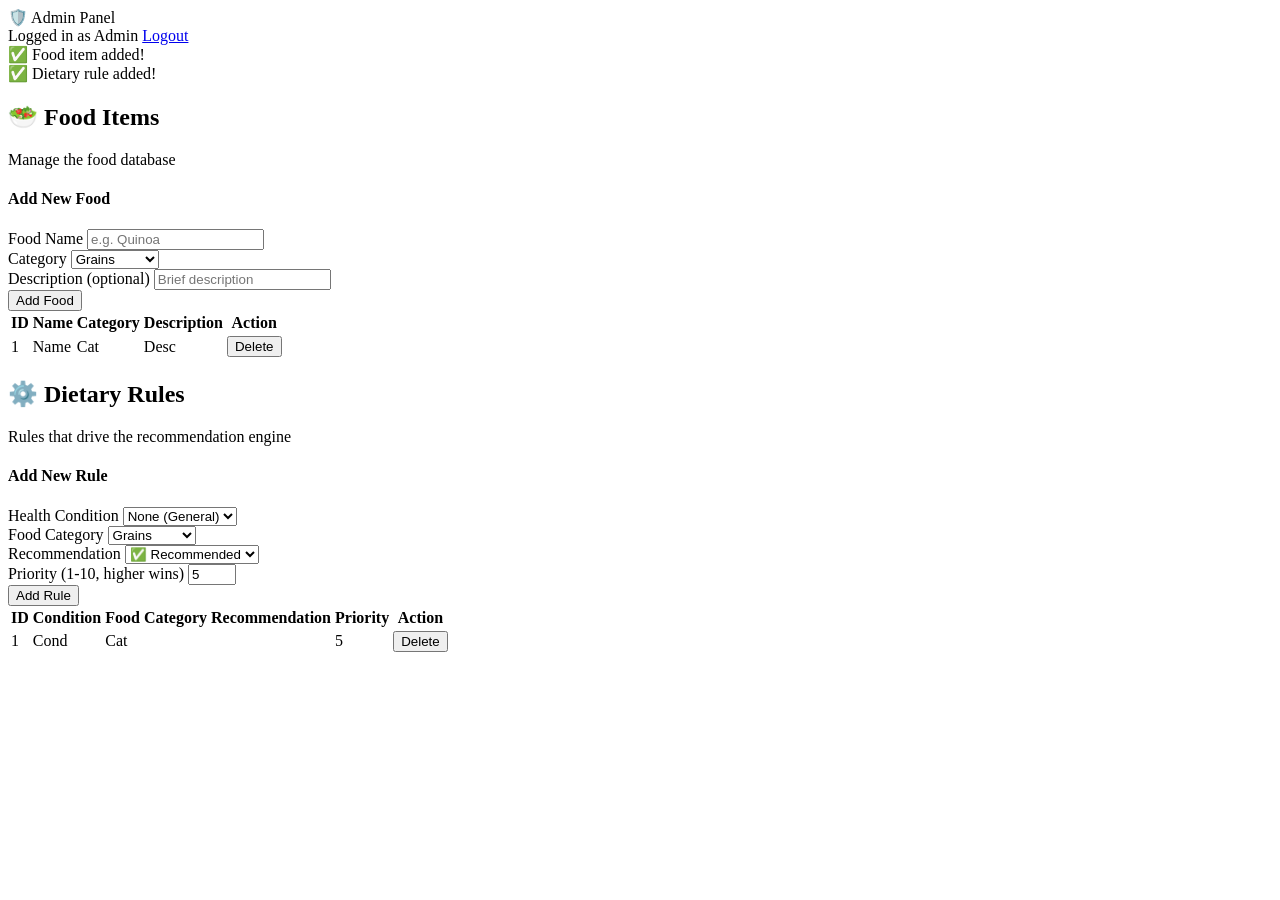
==== src/main/resources/templates/admin.html @ 1556cfc7 "Initial commit: nutrition-dss project" ====
<!DOCTYPE html>
<html lang="en" xmlns:th="http://www.thymeleaf.org">
<head>
    <meta charset="UTF-8">
    <title>Admin Panel - Nutrition DSS</title>
    <link rel="stylesheet" href="/css/style.css">
</head>
<body>

<nav class="navbar admin-navbar">
    <div class="nav-brand">🛡️ Admin Panel</div>
    <div class="nav-links">
        <span class="nav-user">Logged in as Admin</span>
        <a href="/logout" class="btn-nav-outline">Logout</a>
    </div>
</nav>

<div class="page-container">

    <div th:if="${param.foodAdded}" class="alert alert-success">✅ Food item added!</div>
    <div th:if="${param.ruleAdded}" class="alert alert-success">✅ Dietary rule added!</div>

    <div class="admin-grid">

        <!-- ============================================================
             FOOD ITEMS PANEL
             TINKER: Add new food categories in the <select> below
             AND add the same category in DataSeeder.java
             ============================================================ -->
        <div class="card">
            <div class="card-header">
                <h2>🥗 Food Items</h2>
                <p>Manage the food database</p>
            </div>

            <!-- Add Food Form -->
            <form action="/admin/food/add" method="post" class="admin-form">
                <h4>Add New Food</h4>
                <div class="form-group">
                    <label>Food Name</label>
                    <input type="text" name="name" placeholder="e.g. Quinoa" required>
                </div>
                <div class="form-group">
                    <label>Category</label>
                    <select name="category" required>
                        <!-- TINKER: Add new categories here -->
                        <option value="GRAINS">Grains</option>
                        <option value="PROTEINS">Proteins</option>
                        <option value="VEGETABLES">Vegetables</option>
                        <option value="FRUITS">Fruits</option>
                        <option value="DAIRY">Dairy</option>
                        <option value="FATS">Fats</option>
                        <option value="SWEETS">Sweets</option>
                    </select>
                </div>
                <div class="form-group">
                    <label>Description (optional)</label>
                    <input type="text" name="description" placeholder="Brief description">
                </div>
                <button type="submit" class="btn btn-primary">Add Food</button>
            </form>

            <!-- Food List -->
            <div class="admin-table-wrap">
                <table class="admin-table">
                    <thead>
                        <tr>
                            <th>ID</th>
                            <th>Name</th>
                            <th>Category</th>
                            <th>Description</th>
                            <th>Action</th>
                        </tr>
                    </thead>
                    <tbody>
                        <tr th:each="food : ${foods}">
                            <td th:text="${food.id}">1</td>
                            <td th:text="${food.name}">Name</td>
                            <td><span class="badge-category" th:text="${food.category}">Cat</span></td>
                            <td th:text="${food.description}">Desc</td>
                            <td>
                                <form th:action="'/admin/food/delete/' + ${food.id}" method="post"
                                      style="display:inline"
                                      onsubmit="return confirm('Delete this food?')">
                                    <button type="submit" class="btn-delete">Delete</button>
                                </form>
                            </td>
                        </tr>
                    </tbody>
                </table>
            </div>
        </div>

        <!-- ============================================================
             DIETARY RULES PANEL
             TINKER: Change priorities to see rule conflicts resolve differently
             Try: add DIABETES + GRAINS + RECOMMENDED priority 20
             → Overrides the existing "LIMITED" rule for diabetics + grains
             ============================================================ -->
        <div class="card">
            <div class="card-header">
                <h2>⚙️ Dietary Rules</h2>
                <p>Rules that drive the recommendation engine</p>
            </div>

            <!-- Add Rule Form -->
            <form action="/admin/rule/add" method="post" class="admin-form">
                <h4>Add New Rule</h4>
                <div class="form-row">
                    <div class="form-group">
                        <label>Health Condition</label>
                        <select name="condition" required>
                            <option value="NONE">None (General)</option>
                            <option value="DIABETES">Diabetes</option>
                            <option value="HYPERTENSION">Hypertension</option>
                            <option value="OBESITY">Obesity</option>
                        </select>
                    </div>
                    <div class="form-group">
                        <label>Food Category</label>
                        <select name="foodCategory" required>
                            <option value="GRAINS">Grains</option>
                            <option value="PROTEINS">Proteins</option>
                            <option value="VEGETABLES">Vegetables</option>
                            <option value="FRUITS">Fruits</option>
                            <option value="DAIRY">Dairy</option>
                            <option value="FATS">Fats</option>
                            <option value="SWEETS">Sweets</option>
                        </select>
                    </div>
                </div>
                <div class="form-row">
                    <div class="form-group">
                        <label>Recommendation</label>
                        <select name="recommendation" required>
                            <option value="RECOMMENDED">✅ Recommended</option>
                            <option value="LIMITED">⚠️ Limited</option>
                            <option value="AVOID">❌ Avoid</option>
                        </select>
                    </div>
                    <div class="form-group">
                        <label>Priority (1-10, higher wins)</label>
                        <input type="number" name="priority" min="1" max="20" value="5" required>
                    </div>
                </div>
                <button type="submit" class="btn btn-primary">Add Rule</button>
            </form>

            <!-- Rules List -->
            <div class="admin-table-wrap">
                <table class="admin-table">
                    <thead>
                        <tr>
                            <th>ID</th>
                            <th>Condition</th>
                            <th>Food Category</th>
                            <th>Recommendation</th>
                            <th>Priority</th>
                            <th>Action</th>
                        </tr>
                    </thead>
                    <tbody>
                        <tr th:each="rule : ${rules}">
                            <td th:text="${rule.id}">1</td>
                            <td th:text="${rule.condition}">Cond</td>
                            <td th:text="${rule.foodCategory}">Cat</td>
                            <td>
                                <span th:text="${rule.recommendation}"
                                      th:classappend="${rule.recommendation == 'RECOMMENDED'} ? 'badge-rec' :
                                                      (${rule.recommendation == 'LIMITED'} ? 'badge-lim' : 'badge-avoid')">
                                </span>
                            </td>
                            <td th:text="${rule.priority}">5</td>
                            <td>
                                <form th:action="'/admin/rule/delete/' + ${rule.id}" method="post"
                                      style="display:inline"
                                      onsubmit="return confirm('Delete this rule?')">
                                    <button type="submit" class="btn-delete">Delete</button>
                                </form>
                            </td>
                        </tr>
                    </tbody>
                </table>
            </div>
        </div>

    </div>
</div>

</body>
</html>
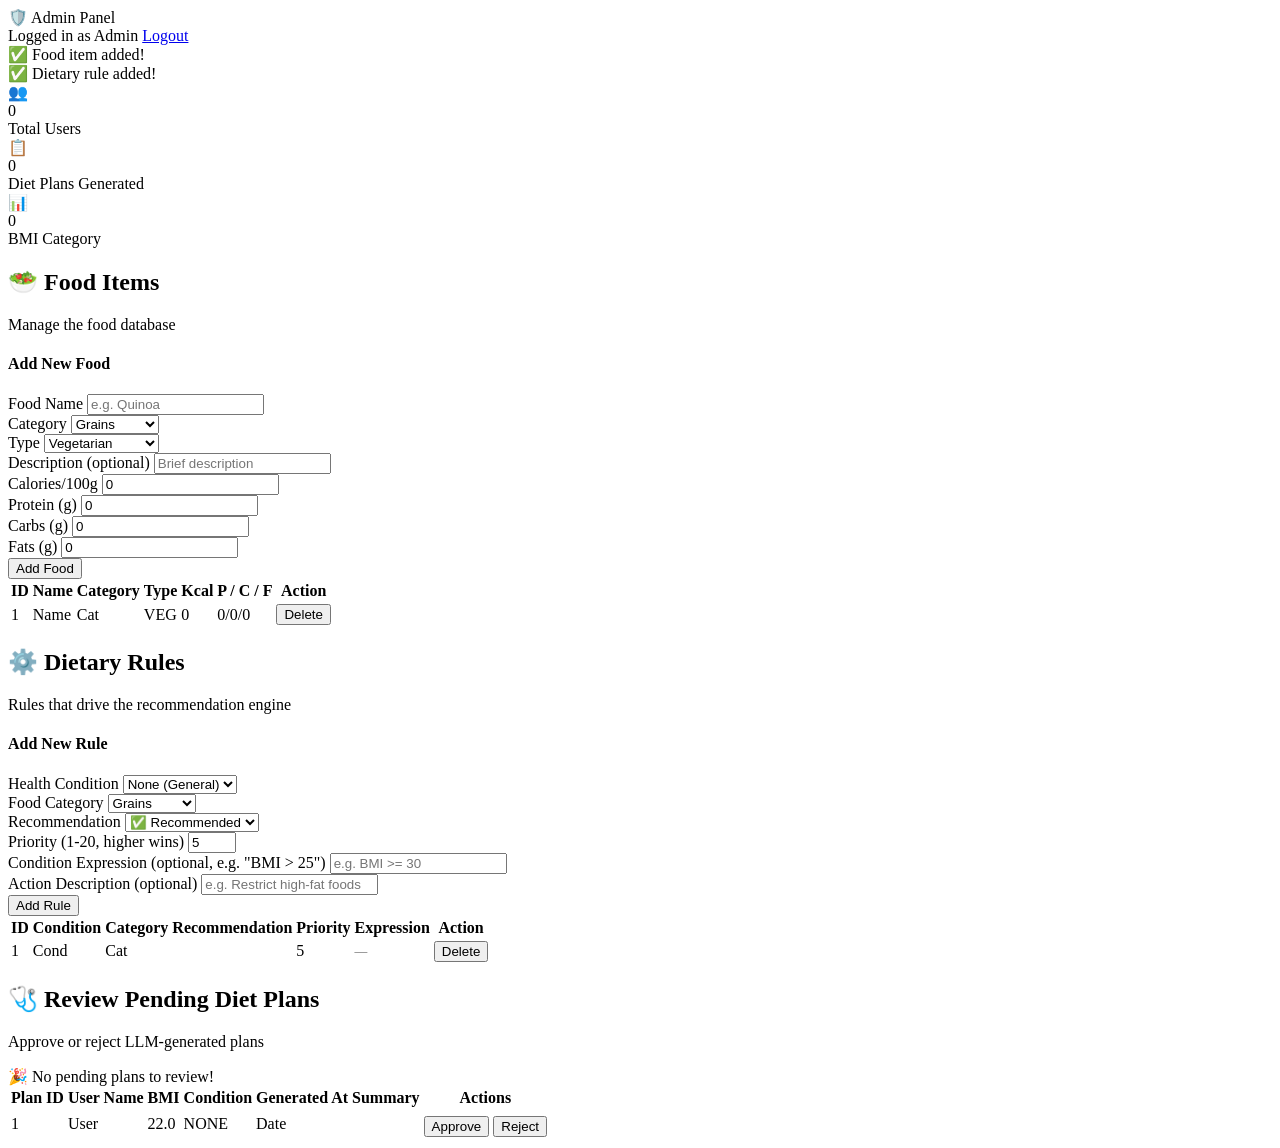
==== commit 714ebf60: "feat: Add LLM-driven diet generation with allergy preferences and admin review workflow" ====
--- a/src/main/resources/templates/admin.html
+++ b/src/main/resources/templates/admin.html
@@ -20,12 +20,31 @@
     <div th:if="${param.foodAdded}" class="alert alert-success">✅ Food item added!</div>
     <div th:if="${param.ruleAdded}" class="alert alert-success">✅ Dietary rule added!</div>
 
+    <!-- ============================================================
+         DASHBOARD STATISTICS
+         ============================================================ -->
+    <div class="dashboard-stats" th:if="${dashboard != null}">
+        <div class="stat-card">
+            <div class="stat-icon">👥</div>
+            <div class="stat-value" th:text="${dashboard.totalUsers}">0</div>
+            <div class="stat-label">Total Users</div>
+        </div>
+        <div class="stat-card">
+            <div class="stat-icon">📋</div>
+            <div class="stat-value" th:text="${dashboard.totalDietPlans}">0</div>
+            <div class="stat-label">Diet Plans Generated</div>
+        </div>
+        <div class="stat-card" th:each="entry : ${dashboard.bmiDistribution}">
+            <div class="stat-icon">📊</div>
+            <div class="stat-value" th:text="${entry.value}">0</div>
+            <div class="stat-label" th:text="${entry.key}">BMI Category</div>
+        </div>
+    </div>
+
     <div class="admin-grid">
 
         <!-- ============================================================
              FOOD ITEMS PANEL
-             TINKER: Add new food categories in the <select> below
-             AND add the same category in DataSeeder.java
              ============================================================ -->
         <div class="card">
             <div class="card-header">
@@ -40,22 +59,50 @@
                     <label>Food Name</label>
                     <input type="text" name="name" placeholder="e.g. Quinoa" required>
                 </div>
-                <div class="form-group">
-                    <label>Category</label>
-                    <select name="category" required>
-                        <!-- TINKER: Add new categories here -->
-                        <option value="GRAINS">Grains</option>
-                        <option value="PROTEINS">Proteins</option>
-                        <option value="VEGETABLES">Vegetables</option>
-                        <option value="FRUITS">Fruits</option>
-                        <option value="DAIRY">Dairy</option>
-                        <option value="FATS">Fats</option>
-                        <option value="SWEETS">Sweets</option>
-                    </select>
+                <div class="form-row">
+                    <div class="form-group">
+                        <label>Category</label>
+                        <select name="category" required>
+                            <option value="GRAINS">Grains</option>
+                            <option value="PROTEINS">Proteins</option>
+                            <option value="VEGETABLES">Vegetables</option>
+                            <option value="FRUITS">Fruits</option>
+                            <option value="DAIRY">Dairy</option>
+                            <option value="FATS">Fats</option>
+                            <option value="SWEETS">Sweets</option>
+                        </select>
+                    </div>
+                    <div class="form-group">
+                        <label>Type</label>
+                        <select name="type">
+                            <option value="VEG">Vegetarian</option>
+                            <option value="NON_VEG">Non-Vegetarian</option>
+                        </select>
+                    </div>
                 </div>
                 <div class="form-group">
                     <label>Description (optional)</label>
                     <input type="text" name="description" placeholder="Brief description">
+                </div>
+                <div class="form-row">
+                    <div class="form-group">
+                        <label>Calories/100g</label>
+                        <input type="number" name="caloriesPer100g" value="0" min="0">
+                    </div>
+                    <div class="form-group">
+                        <label>Protein (g)</label>
+                        <input type="number" name="protein" value="0" step="0.1" min="0">
+                    </div>
+                </div>
+                <div class="form-row">
+                    <div class="form-group">
+                        <label>Carbs (g)</label>
+                        <input type="number" name="carbs" value="0" step="0.1" min="0">
+                    </div>
+                    <div class="form-group">
+                        <label>Fats (g)</label>
+                        <input type="number" name="fats" value="0" step="0.1" min="0">
+                    </div>
                 </div>
                 <button type="submit" class="btn btn-primary">Add Food</button>
             </form>
@@ -68,7 +115,9 @@
                             <th>ID</th>
                             <th>Name</th>
                             <th>Category</th>
-                            <th>Description</th>
+                            <th>Type</th>
+                            <th>Kcal</th>
+                            <th>P / C / F</th>
                             <th>Action</th>
                         </tr>
                     </thead>
@@ -77,7 +126,9 @@
                             <td th:text="${food.id}">1</td>
                             <td th:text="${food.name}">Name</td>
                             <td><span class="badge-category" th:text="${food.category}">Cat</span></td>
-                            <td th:text="${food.description}">Desc</td>
+                            <td th:text="${food.type}">VEG</td>
+                            <td th:text="${food.caloriesPer100g}">0</td>
+                            <td th:text="${food.protein + ' / ' + food.carbs + ' / ' + food.fats}">0/0/0</td>
                             <td>
                                 <form th:action="'/admin/food/delete/' + ${food.id}" method="post"
                                       style="display:inline"
@@ -93,9 +144,6 @@
 
         <!-- ============================================================
              DIETARY RULES PANEL
-             TINKER: Change priorities to see rule conflicts resolve differently
-             Try: add DIABETES + GRAINS + RECOMMENDED priority 20
-             → Overrides the existing "LIMITED" rule for diabetics + grains
              ============================================================ -->
         <div class="card">
             <div class="card-header">
@@ -139,9 +187,17 @@
                         </select>
                     </div>
                     <div class="form-group">
-                        <label>Priority (1-10, higher wins)</label>
+                        <label>Priority (1-20, higher wins)</label>
                         <input type="number" name="priority" min="1" max="20" value="5" required>
                     </div>
+                </div>
+                <div class="form-group">
+                    <label>Condition Expression (optional, e.g. "BMI > 25")</label>
+                    <input type="text" name="conditionExpression" placeholder="e.g. BMI >= 30">
+                </div>
+                <div class="form-group">
+                    <label>Action Description (optional)</label>
+                    <input type="text" name="actionType" placeholder="e.g. Restrict high-fat foods">
                 </div>
                 <button type="submit" class="btn btn-primary">Add Rule</button>
             </form>
@@ -153,9 +209,10 @@
                         <tr>
                             <th>ID</th>
                             <th>Condition</th>
-                            <th>Food Category</th>
+                            <th>Category</th>
                             <th>Recommendation</th>
                             <th>Priority</th>
+                            <th>Expression</th>
                             <th>Action</th>
                         </tr>
                     </thead>
@@ -171,6 +228,7 @@
                                 </span>
                             </td>
                             <td th:text="${rule.priority}">5</td>
+                            <td th:text="${rule.conditionExpression}" style="font-size:0.8em;color:#666;">—</td>
                             <td>
                                 <form th:action="'/admin/rule/delete/' + ${rule.id}" method="post"
                                       style="display:inline"
@@ -184,6 +242,58 @@
             </div>
         </div>
 
+        <!-- ============================================================
+             PENDING DIET PLANS PANEL
+             ============================================================ -->
+        <div class="card" style="grid-column: 1 / -1;">
+            <div class="card-header">
+                <h2>🩺 Review Pending Diet Plans</h2>
+                <p>Approve or reject LLM-generated plans</p>
+            </div>
+
+            <div th:if="${pendingPlans == null || pendingPlans.isEmpty()}" class="alert alert-success">
+                🎉 No pending plans to review!
+            </div>
+
+            <div class="admin-table-wrap" th:if="${pendingPlans != null && !pendingPlans.isEmpty()}">
+                <table class="admin-table">
+                    <thead>
+                        <tr>
+                            <th>Plan ID</th>
+                            <th>User Name</th>
+                            <th>BMI</th>
+                            <th>Condition</th>
+                            <th>Generated At</th>
+                            <th>Summary</th>
+                            <th>Actions</th>
+                        </tr>
+                    </thead>
+                    <tbody>
+                        <tr th:each="plan : ${pendingPlans}">
+                            <td th:text="${plan.id}">1</td>
+                            <td th:text="${plan.user.fullName}">User</td>
+                            <td th:text="${plan.bmiAtGeneration}">22.0</td>
+                            <td th:text="${plan.conditionAtGeneration}">NONE</td>
+                            <td th:text="${plan.formattedDate}">Date</td>
+                            <td>
+                                <div style="max-height: 100px; overflow-y: auto; font-size: 0.9em; max-width: 300px;">
+                                    <pre th:text="${plan.planSummary}" style="white-space: pre-wrap; font-family: inherit; margin: 0;"></pre>
+                                </div>
+                            </td>
+                            <td>
+                                <form th:action="'/admin/plan/approve/' + ${plan.id}" method="post" style="display:inline">
+                                    <button type="submit" class="btn btn-success btn-sm">Approve</button>
+                                </form>
+                                <form th:action="'/admin/plan/reject/' + ${plan.id}" method="post" style="display:inline">
+                                    <button type="submit" class="btn btn-delete btn-sm" style="margin-top: 5px;">Reject</button>
+                                </form>
+                            </td>
+                        </tr>
+                    </tbody>
+                </table>
+            </div>
+        </div>
+
     </div>
 </div>
 
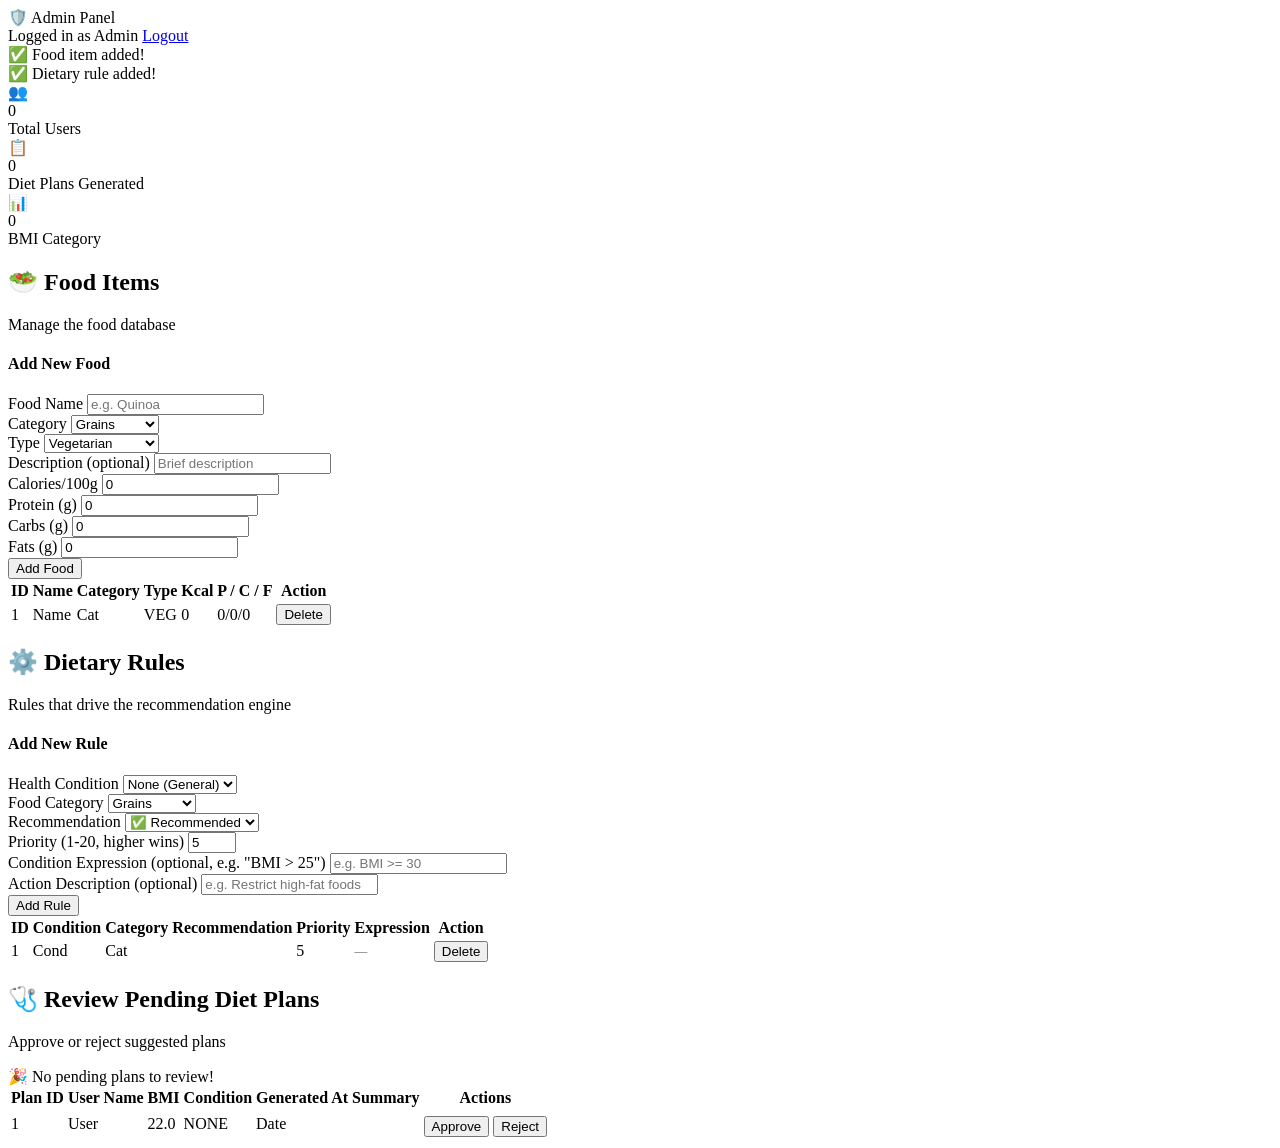
==== commit 4c41c8dd: "refactor: Upgrade diet generation to 7-day meal plan format and hide AI references" ====
--- a/src/main/resources/templates/admin.html
+++ b/src/main/resources/templates/admin.html
@@ -248,7 +248,7 @@
         <div class="card" style="grid-column: 1 / -1;">
             <div class="card-header">
                 <h2>🩺 Review Pending Diet Plans</h2>
-                <p>Approve or reject LLM-generated plans</p>
+                <p>Approve or reject suggested plans</p>
             </div>
 
             <div th:if="${pendingPlans == null || pendingPlans.isEmpty()}" class="alert alert-success">
@@ -277,7 +277,7 @@
                             <td th:text="${plan.formattedDate}">Date</td>
                             <td>
                                 <div style="max-height: 100px; overflow-y: auto; font-size: 0.9em; max-width: 300px;">
-                                    <pre th:text="${plan.planSummary}" style="white-space: pre-wrap; font-family: inherit; margin: 0;"></pre>
+                                    <pre th:text="${plan.planJson}" style="white-space: pre-wrap; font-family: inherit; margin: 0;"></pre>
                                 </div>
                             </td>
                             <td>
